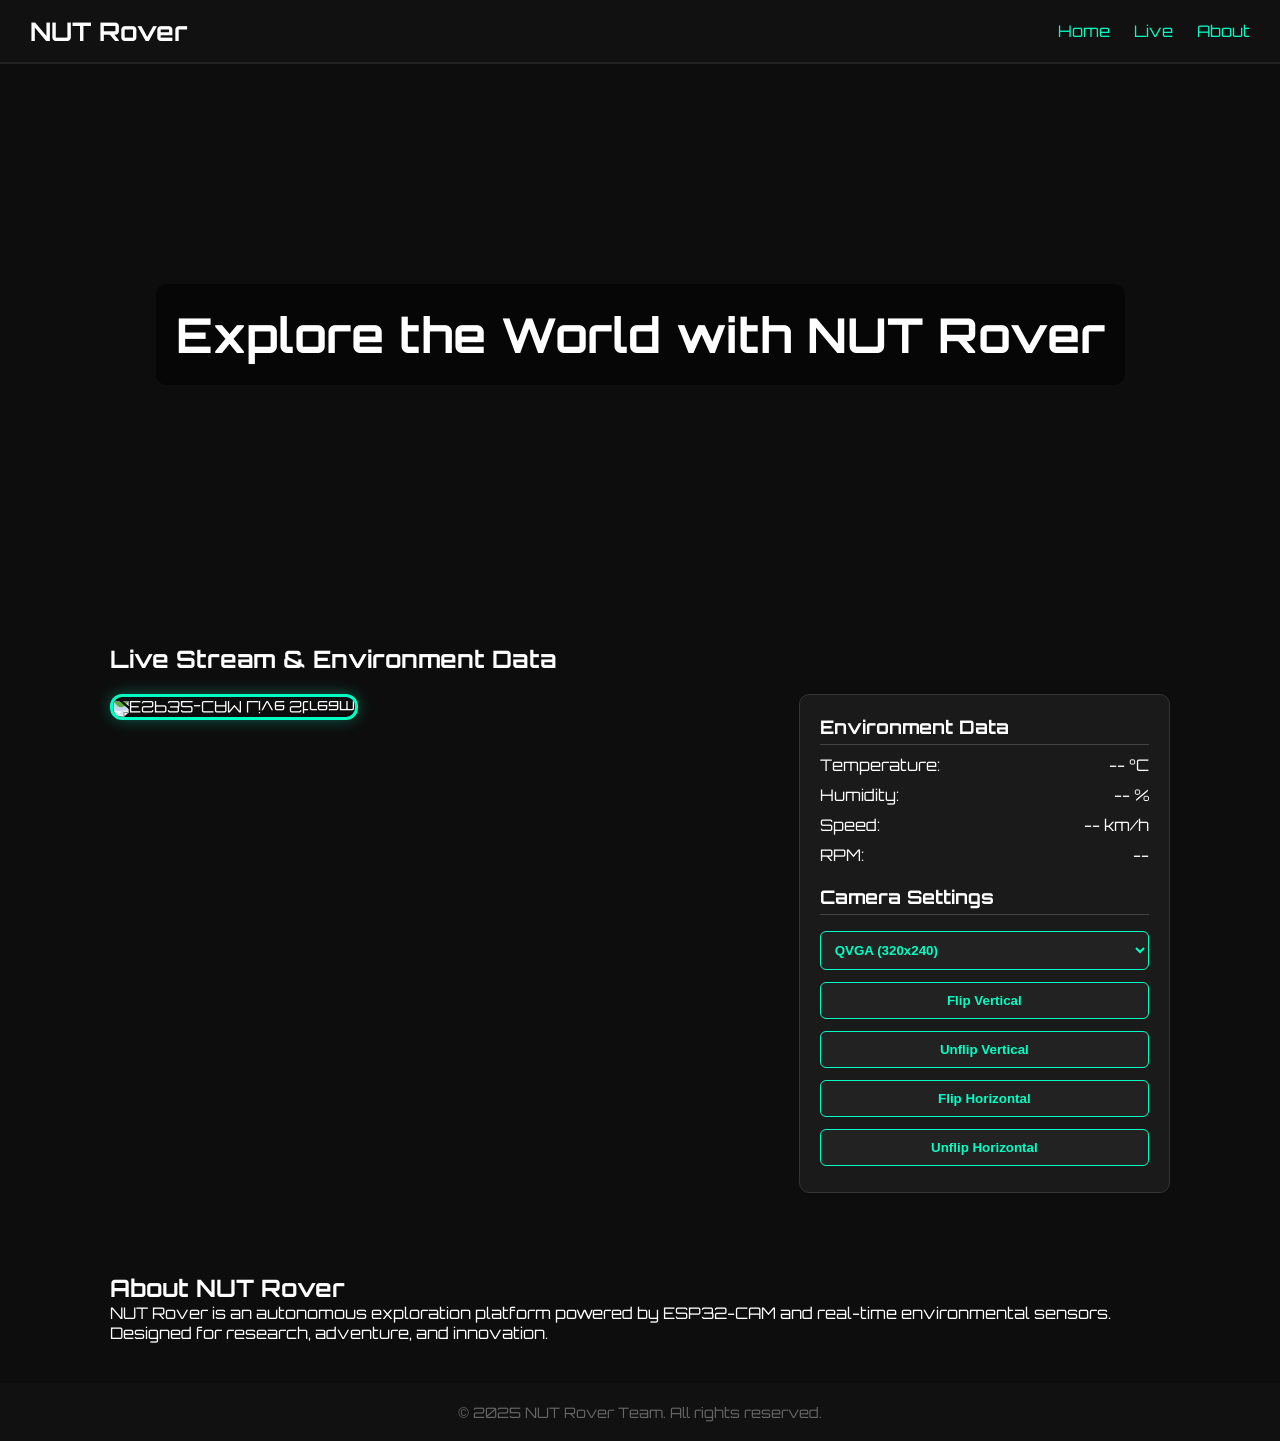
==== new.html @ 43587c88 "Add files via upload" ====
<!DOCTYPE html>
<html lang="en">
<head>
  <meta charset="UTF-8" />
  <meta name="viewport" content="width=device-width, initial-scale=1.0" />
  <title>NUT Rover | Live Explorer</title>
  <link href="https://fonts.googleapis.com/css2?family=Orbitron:wght@500&display=swap" rel="stylesheet" />
  <style>
    * { margin: 0; padding: 0; box-sizing: border-box; }

    body {
      font-family: 'Orbitron', sans-serif;
      background-color: #0d0d0d;
      color: white;
    }

    header {
      background-color: #111;
      display: flex;
      justify-content: space-between;
      align-items: center;
      padding: 15px 30px;
      border-bottom: 2px solid #222;
    }

    header h1 {
      font-size: 1.6rem;
    }

    nav a {
      color: #00ffc3;
      text-decoration: none;
      margin-left: 20px;
      font-size: 1rem;
      transition: 0.2s;
    }

    nav a:hover {
      color: #ffffff;
    }

    .hero {
      height: 60vh;
      background: url('cover.jpg') center/cover no-repeat;
      display: flex;
      align-items: center;
      justify-content: center;
      text-align: center;
      padding: 30px;
    }

    .hero h2 {
      font-size: 3rem;
      background: rgba(0,0,0,0.5);
      padding: 20px;
      border-radius: 10px;
    }

    .section {
      padding: 40px 20px;
      max-width: 1100px;
      margin: auto;
    }

    .video-container {
      display: flex;
      flex-wrap: wrap;
      gap: 30px;
      justify-content: space-between;
    }

    .stream {
      flex: 2;
      min-width: 300px;
    }

    .stream img {
      width: 100%;
      border-radius: 12px;
      border: 3px solid #00ffc3;
      box-shadow: 0 0 15px #00ffc355;
      transform: scaleY(-1);
    }

    .data-panel {
      flex: 1;
      background-color: #1a1a1a;
      border-radius: 10px;
      padding: 20px;
      border: 1px solid #333;
    }

    .data-panel h3 {
      margin-bottom: 10px;
      border-bottom: 1px solid #444;
      padding-bottom: 5px;
    }

    .data-item {
      display: flex;
      justify-content: space-between;
      margin: 10px 0;
    }

    .data-panel select,
    .data-panel button {
      background: #222;
      color: #00ffc3;
      border: 1px solid #00ffc3;
      padding: 10px;
      margin: 6px 0;
      width: 100%;
      font-weight: bold;
      border-radius: 6px;
      cursor: pointer;
    }

    .data-panel select:hover,
    .data-panel button:hover {
      background-color: #00ffc320;
    }

    footer {
      text-align: center;
      padding: 20px;
      background: #111;
      color: #666;
      font-size: 0.9rem;
    }
  </style>
</head>
<body>

  <header>
    <h1>NUT Rover</h1>
    <nav>
      <a href="#home">Home</a>
      <a href="#live">Live</a>
      <a href="#about">About</a>
    </nav>
  </header>

  <section id="home" class="hero">
    <h2>Explore the World with NUT Rover</h2>
  </section>

  <section id="live" class="section">
    <h2 style="margin-bottom: 20px;">Live Stream & Environment Data</h2>
    <div class="video-container">
      <div class="stream">
        <img id="video" src="http://192.168.8.157:81/stream" alt="ESP32-CAM Live Stream">
      </div>
      <div class="data-panel">
        <h3>Environment Data</h3>
        <div class="data-item"><span>Temperature:</span><span id="temp">-- °C</span></div>
        <div class="data-item"><span>Humidity:</span><span id="hum">-- %</span></div>
        <div class="data-item"><span>Speed:</span><span id="speed">-- km/h</span></div>
        <div class="data-item"><span>RPM:</span><span id="rpm">--</span></div>

        <h3 style="margin-top: 20px;">Camera Settings</h3>
        <select onchange="setCamera('framesize', this.value)">
          <option value="10">UXGA (1600x1200)</option>
          <option value="9">SXGA (1280x1024)</option>
          <option value="8">XGA (1024x768)</option>
          <option value="7">SVGA (800x600)</option>
          <option value="6">VGA (640x480)</option>
          <option value="5" selected>QVGA (320x240)</option>
          <option value="4">HQVGA (240x160)</option>
        </select>

        <button onclick="setCamera('vflip', 1)">Flip Vertical</button>
        <button onclick="setCamera('vflip', 0)">Unflip Vertical</button>
        <button onclick="setCamera('hmirror', 1)">Flip Horizontal</button>
        <button onclick="setCamera('hmirror', 0)">Unflip Horizontal</button>
      </div>
    </div>
  </section>

  <section id="about" class="section">
    <h2>About NUT Rover</h2>
    <p>NUT Rover is an autonomous exploration platform powered by ESP32-CAM and real-time environmental sensors. Designed for research, adventure, and innovation.</p>
  </section>

  <footer>
    &copy; 2025 NUT Rover Team. All rights reserved.
  </footer>

  <script>
    const CAMERA_IP = "192.168.8.157"; // ESP32-CAM
    const SENSOR_IP = "192.168.8.100"; // ESP32 with sensors

    function setCamera(setting, value) {
      fetch(`http://${CAMERA_IP}/control?var=${setting}&val=${value}`)
        .then(() => console.log(`Set ${setting} = ${value}`))
        .catch(err => console.error('Camera control error:', err));
    }

    setInterval(() => {
      fetch(`http://${SENSOR_IP}/data`)
        .then(res => res.json())
        .then(data => {
          document.getElementById("temp").innerText = `${data.temp.toFixed(1)} °C`;
          document.getElementById("hum").innerText = `${data.hum.toFixed(1)} %`;
          document.getElementById("speed").innerText = `${data.speed.toFixed(1)} km/h`;
          document.getElementById("rpm").innerText = `${data.rpm}`;
        })
        .catch(() => {
          document.getElementById("temp").innerText = "-- °C";
          document.getElementById("hum").innerText = "-- %";
          document.getElementById("speed").innerText = "-- km/h";
          document.getElementById("rpm").innerText = "--";
        });
    }, 2000);
  </script>

</body>
</html>
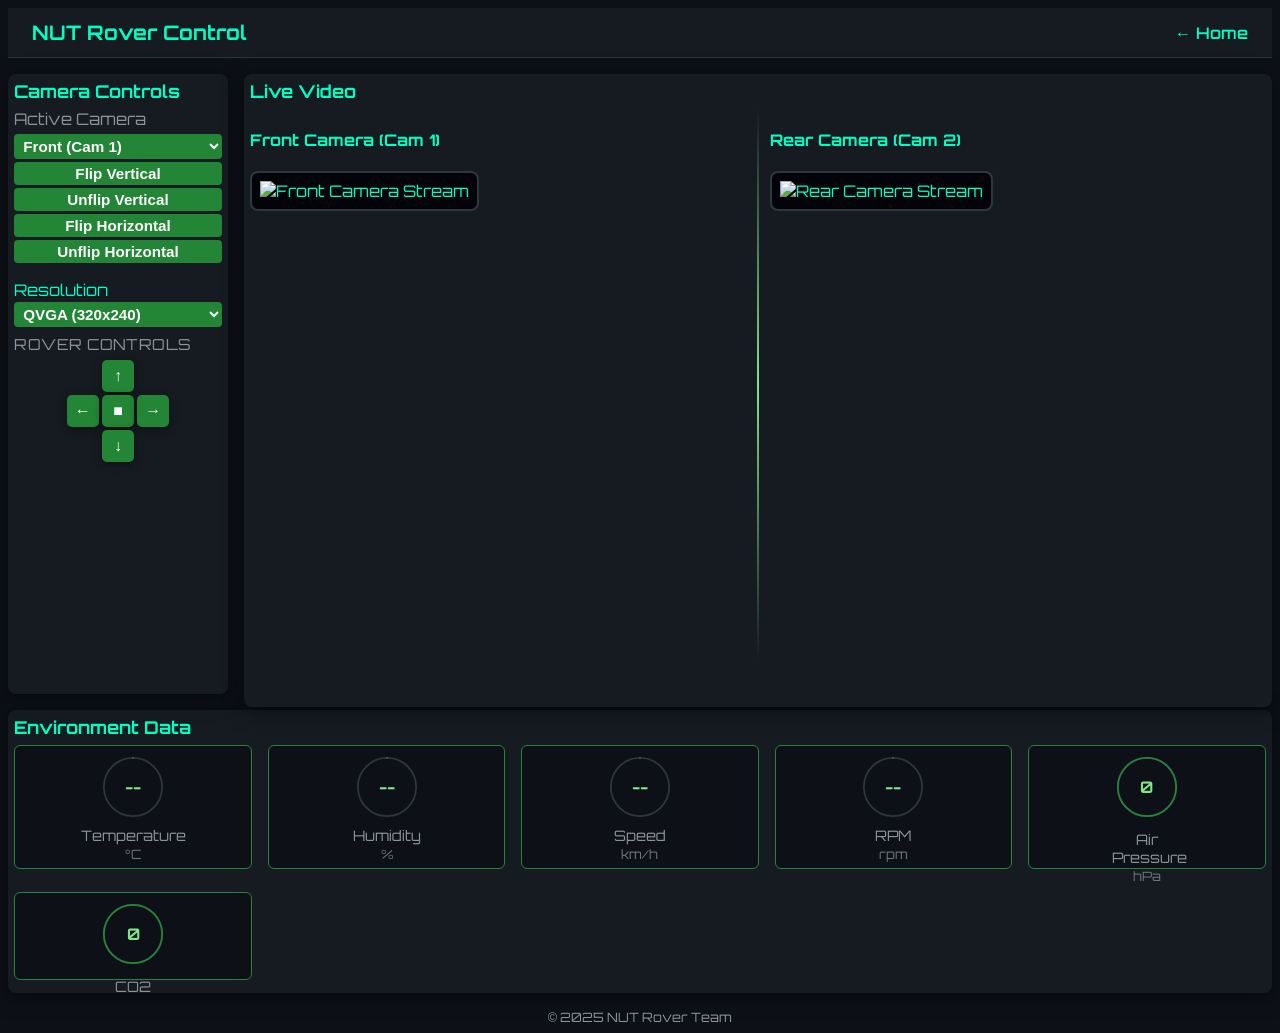
==== commit a51ccd49: "Add files via upload" ====
--- a/new.html
+++ b/new.html
@@ -2,216 +2,641 @@
 <html lang="en">
 <head>
   <meta charset="UTF-8" />
-  <meta name="viewport" content="width=device-width, initial-scale=1.0" />
-  <title>NUT Rover | Live Explorer</title>
-  <link href="https://fonts.googleapis.com/css2?family=Orbitron:wght@500&display=swap" rel="stylesheet" />
+  <meta name="viewport" content="width=device-width, initial-scale=1" />
+  <title>NUT Rover Control</title>
+  <link href="https://fonts.googleapis.com/css2?family=Orbitron:wght@400;600;700&display=swap" rel="stylesheet">
   <style>
-    * { margin: 0; padding: 0; box-sizing: border-box; }
-
     body {
+      background: #0d1117;
+      color: #00ffc3;
       font-family: 'Orbitron', sans-serif;
-      background-color: #0d0d0d;
-      color: white;
+      margin: 0;
+      padding: 0.5rem;
+      min-height: 100vh;
+      box-sizing: border-box;
     }
 
     header {
-      background-color: #111;
       display: flex;
       justify-content: space-between;
       align-items: center;
-      padding: 15px 30px;
-      border-bottom: 2px solid #222;
-    }
-
-    header h1 {
-      font-size: 1.6rem;
-    }
-
-    nav a {
+      background: #161b22;
+      padding: 0.75rem 1.5rem;
+      border-bottom: 1px solid #30363d;
+      margin-bottom: 1rem;
+    }
+
+    .logo {
+      font-size: 1.25rem;
+      font-weight: 700;
+    }
+
+    a {
       color: #00ffc3;
       text-decoration: none;
-      margin-left: 20px;
+      font-weight: 600;
+    }
+
+    .main-grid {
+      display: grid;
+      grid-template-columns: 220px minmax(0, 1fr);
+      gap: 1rem;
+      height: calc(100vh - 280px);
+      min-height: 300px;
+    }
+
+    .panel {
+      background: #161b22;
+      padding: 0.4rem;
+      border-radius: 8px;
+      box-shadow: 0 4px 20px rgba(0,0,0,0.5);
+      overflow: hidden;
+    }
+
+    .panel h3 {
+      margin-top: 0;
+      margin-bottom: 0.4rem;
+      font-size: 1.1rem;
+    }
+
+    .video-panel {
+      display: flex;
+      flex-direction: column;
+      align-items: stretch;
+      height: 100%;
+    }
+
+    .video-grid {
+      display: grid;
+      grid-template-columns: 1fr;
+      gap: 1rem;
+      width: 100%;
+    }
+
+    .main-stream {
+      width: 100%;
+      height: calc(100% - 70px);
+      min-height: 240px;
+      border-radius: 8px;
+      background: #020409;
+      object-fit: contain;
+    }
+
+    .dual-stream {
+      display: grid;
+      grid-template-columns: 1fr 1fr;
+      gap: 1.5rem;
+      height: calc(100% - 70px);
+      min-height: 240px;
+      position: relative;
+    }
+
+    .dual-stream::after {
+      content: '';
+      position: absolute;
+      left: 50%;
+      top: 0;
+      bottom: 0;
+      width: 2px;
+      background: linear-gradient(to bottom, transparent, #7ee787, transparent);
+      transform: translateX(-50%);
+    }
+
+    .stream-half {
+      width: 100%;
+      height: 100%;
+      border-radius: 8px;
+      background: #020409;
+      object-fit: contain;
+      border: 2px solid #30363d;
+      padding: 0.5rem;
+      position: relative;
+      z-index: 1;
+    }
+
+    .stream-half h4 {
+      margin: 0 0 0.5rem 0;
+      font-size: 0.9rem;
+      color: #7ee787;
+      text-align: center;
+      padding: 0.3rem;
+      background: #21262d;
+      border-radius: 4px;
+    }
+
+    .stream-toggle {
+      display: flex;
+      gap: 0.25rem;
+      margin-bottom: 0.4rem;
+      justify-content: center;
+    }
+
+    .toggle-btn {
+      background: #0d1117;
+      color: #00ffc3;
+      border: 1px solid #30363d;
+      border-radius: 4px;
+      padding: 0.2rem 0.4rem;
+      cursor: pointer;
+      font-weight: 600;
+      transition: all 0.2s ease;
+      font-size: 0.95rem;
+    }
+
+    .toggle-btn.active {
+      background: #238636;
+      border-color: #238636;
+      color: white;
+    }
+
+    .toggle-btn:hover {
+      background: #2ea043;
+      border-color: #2ea043;
+      color: white;
+    }
+
+    .video-card {
+      background: #0d1117;
+      border: 1px solid #30363d;
+      border-radius: 12px;
+      padding: 0.75rem;
+    }
+
+    .video-card h4 {
+      margin: 0 0 0.5rem 0;
+      font-weight: 600;
+      color: #7ee787;
       font-size: 1rem;
-      transition: 0.2s;
-    }
-
-    nav a:hover {
-      color: #ffffff;
-    }
-
-    .hero {
-      height: 60vh;
-      background: url('cover.jpg') center/cover no-repeat;
+    }
+
+    .video-card img {
+      width: 100%;
+      height: 480px;
+      border-radius: 8px;
+      display: block;
+      background: #020409;
+      object-fit: contain;
+    }
+
+    .video-actions {
       display: flex;
+      gap: 0.5rem;
+      margin-top: 0.5rem;
+    }
+
+    .btn-control, select, input[type="text"] {
+      background: #238636;
+      color: white;
+      border: none;
+      border-radius: 4px;
+      padding: 0.2rem 0.3rem;
+      margin: 0.08rem 0;
+      cursor: pointer;
+      font-weight: 600;
+      width: 100%;
+      font-size: 0.95rem;
+    }
+
+    input[type="text"] {
+      background: #0d1117;
+      border: 1px solid #238636;
+      color: #c9d1d9;
+      width: auto;
+    }
+
+    .btn-control:hover {
+      background: #2ea043;
+    }
+
+    .sensor-item {
+      background: #0d1117;
+      border: 1px solid #238636;
+      border-radius: 6px;
+      padding: 0.4rem;
+      text-align: center;
+      margin-bottom: 0.4rem;
+      position: relative;
+    }
+
+    .gauge-container {
+      position: relative;
+      width: 70px;
+      height: 70px;
+      margin: 0 auto 0.25rem;
+    }
+
+    .gauge-svg {
+      width: 100%;
+      height: 100%;
+      transform: rotate(-90deg);
+    }
+
+    .gauge-bg {
+      fill: none;
+      stroke: #30363d;
+      stroke-width: 3;
+    }
+
+    .gauge-fill {
+      fill: none;
+      stroke: #238636;
+      stroke-width: 3;
+      stroke-linecap: round;
+      transition: stroke-dasharray 0.5s ease;
+    }
+
+    .gauge-value {
+      position: absolute;
+      top: 50%;
+      left: 50%;
+      transform: translate(-50%, -50%);
+      font-size: 1rem;
+      font-weight: 700;
+      color: #7ee787;
+    }
+
+    .gauge-label {
+      font-size: 0.9rem;
+      color: #8b949e;
+      margin-top: 0.25rem;
+    }
+
+    .gauge-unit {
+      font-size: 0.8rem;
+      color: #6e7681;
+      margin-top: 0.1rem;
+    }
+
+    .movement-controls { margin-top: 0.4rem; }
+
+    .movement-grid {
+      display: grid;
+      grid-template-columns: repeat(3, auto);
+      grid-template-rows: repeat(3, auto);
+      gap: 0.2rem;
+      justify-content: center;
+      align-items: center;
+    }
+
+    .btn-pad {
+      background: #238636;
+      color: white;
+      border: none;
+      border-radius: 5px;
+      width: 32px;
+      height: 32px;
+      display: inline-flex;
       align-items: center;
       justify-content: center;
+      font-weight: 700;
+      font-size: 1rem;
+      cursor: pointer;
+      box-shadow: 0 2px 8px rgba(0,0,0,0.4);
+    }
+
+    .btn-pad:hover { background: #2ea043; }
+
+    .subtitle {
+      margin-top: 0.4rem;
+      margin-bottom: 0.25rem;
+      color: #8b949e;
+      font-size: 0.95rem;
+      text-transform: uppercase;
+      letter-spacing: 0.03em;
+    }
+
+    
+
+    footer {
+      margin-top: 1rem;
       text-align: center;
-      padding: 30px;
-    }
-
-    .hero h2 {
-      font-size: 3rem;
-      background: rgba(0,0,0,0.5);
-      padding: 20px;
-      border-radius: 10px;
-    }
-
-    .section {
-      padding: 40px 20px;
-      max-width: 1100px;
-      margin: auto;
-    }
-
-    .video-container {
-      display: flex;
-      flex-wrap: wrap;
-      gap: 30px;
-      justify-content: space-between;
-    }
-
-    .stream {
-      flex: 2;
-      min-width: 300px;
-    }
-
-    .stream img {
-      width: 100%;
-      border-radius: 12px;
-      border: 3px solid #00ffc3;
-      box-shadow: 0 0 15px #00ffc355;
-      transform: scaleY(-1);
-    }
-
-    .data-panel {
-      flex: 1;
-      background-color: #1a1a1a;
-      border-radius: 10px;
-      padding: 20px;
-      border: 1px solid #333;
-    }
-
-    .data-panel h3 {
-      margin-bottom: 10px;
-      border-bottom: 1px solid #444;
-      padding-bottom: 5px;
-    }
-
-    .data-item {
-      display: flex;
-      justify-content: space-between;
-      margin: 10px 0;
-    }
-
-    .data-panel select,
-    .data-panel button {
-      background: #222;
-      color: #00ffc3;
-      border: 1px solid #00ffc3;
-      padding: 10px;
-      margin: 6px 0;
-      width: 100%;
-      font-weight: bold;
-      border-radius: 6px;
-      cursor: pointer;
-    }
-
-    .data-panel select:hover,
-    .data-panel button:hover {
-      background-color: #00ffc320;
-    }
-
-    footer {
-      text-align: center;
-      padding: 20px;
-      background: #111;
-      color: #666;
-      font-size: 0.9rem;
+      color: #8b949e;
+      font-size: 0.8rem;
+    }
+
+    @media (max-width: 1024px) {
+      .main-grid {
+        grid-template-columns: 200px minmax(0, 1fr);
+        height: calc(100vh - 250px);
+      }
+      
+      .dual-stream {
+        gap: 1rem;
+      }
+      
+      .gauge-container {
+        width: 60px;
+        height: 60px;
+      }
+    }
+
+    @media (max-width: 768px) {
+      body {
+        padding: 0.25rem;
+      }
+      
+      header {
+        padding: 0.5rem 1rem;
+        margin-bottom: 0.5rem;
+      }
+      
+      .main-grid {
+        grid-template-columns: 1fr;
+        height: auto;
+        min-height: auto;
+      }
+      
+      .dual-stream {
+        grid-template-columns: 1fr;
+        gap: 1rem;
+        height: auto;
+        min-height: auto;
+      }
+      
+      .dual-stream::after {
+        display: none;
+      }
+      
+      .stream-half {
+        height: 200px;
+        min-height: 200px;
+      }
+      
+      .panel[style*="margin-top: 1rem"] {
+        margin-top: 0.5rem !important;
+      }
+      
+      .panel[style*="margin-top: 1rem"] > div {
+        grid-template-columns: repeat(2, 1fr) !important;
+      }
+      
+      .gauge-container {
+        width: 50px;
+        height: 50px;
+      }
     }
   </style>
 </head>
 <body>
 
-  <header>
-    <h1>NUT Rover</h1>
-    <nav>
-      <a href="#home">Home</a>
-      <a href="#live">Live</a>
-      <a href="#about">About</a>
-    </nav>
-  </header>
-
-  <section id="home" class="hero">
-    <h2>Explore the World with NUT Rover</h2>
-  </section>
-
-  <section id="live" class="section">
-    <h2 style="margin-bottom: 20px;">Live Stream & Environment Data</h2>
-    <div class="video-container">
-      <div class="stream">
-        <img id="video" src="http://192.168.8.157:81/stream" alt="ESP32-CAM Live Stream">
-      </div>
-      <div class="data-panel">
-        <h3>Environment Data</h3>
-        <div class="data-item"><span>Temperature:</span><span id="temp">-- °C</span></div>
-        <div class="data-item"><span>Humidity:</span><span id="hum">-- %</span></div>
-        <div class="data-item"><span>Speed:</span><span id="speed">-- km/h</span></div>
-        <div class="data-item"><span>RPM:</span><span id="rpm">--</span></div>
-
-        <h3 style="margin-top: 20px;">Camera Settings</h3>
-        <select onchange="setCamera('framesize', this.value)">
-          <option value="10">UXGA (1600x1200)</option>
-          <option value="9">SXGA (1280x1024)</option>
-          <option value="8">XGA (1024x768)</option>
-          <option value="7">SVGA (800x600)</option>
-          <option value="6">VGA (640x480)</option>
-          <option value="5" selected>QVGA (320x240)</option>
-          <option value="4">HQVGA (240x160)</option>
-        </select>
-
-        <button onclick="setCamera('vflip', 1)">Flip Vertical</button>
-        <button onclick="setCamera('vflip', 0)">Unflip Vertical</button>
-        <button onclick="setCamera('hmirror', 1)">Flip Horizontal</button>
-        <button onclick="setCamera('hmirror', 0)">Unflip Horizontal</button>
-      </div>
-    </div>
-  </section>
-
-  <section id="about" class="section">
-    <h2>About NUT Rover</h2>
-    <p>NUT Rover is an autonomous exploration platform powered by ESP32-CAM and real-time environmental sensors. Designed for research, adventure, and innovation.</p>
-  </section>
-
-  <footer>
-    &copy; 2025 NUT Rover Team. All rights reserved.
-  </footer>
-
-  <script>
-    const CAMERA_IP = "192.168.8.157"; // ESP32-CAM
-    const SENSOR_IP = "192.168.8.100"; // ESP32 with sensors
-
-    function setCamera(setting, value) {
-      fetch(`http://${CAMERA_IP}/control?var=${setting}&val=${value}`)
-        .then(() => console.log(`Set ${setting} = ${value}`))
-        .catch(err => console.error('Camera control error:', err));
-    }
-
-    setInterval(() => {
-      fetch(`http://${SENSOR_IP}/data`)
-        .then(res => res.json())
-        .then(data => {
-          document.getElementById("temp").innerText = `${data.temp.toFixed(1)} °C`;
-          document.getElementById("hum").innerText = `${data.hum.toFixed(1)} %`;
-          document.getElementById("speed").innerText = `${data.speed.toFixed(1)} km/h`;
-          document.getElementById("rpm").innerText = `${data.rpm}`;
-        })
-        .catch(() => {
-          document.getElementById("temp").innerText = "-- °C";
-          document.getElementById("hum").innerText = "-- %";
-          document.getElementById("speed").innerText = "-- km/h";
-          document.getElementById("rpm").innerText = "--";
-        });
-    }, 2000);
-  </script>
+<header>
+  <div class="logo">NUT Rover Control</div>
+  <a href="index.html">← Home</a>
+</header>
+
+<div class="main-grid">
+
+  <div class="panel">
+    <h3>Camera Controls</h3>
+    <label for="cameraSelect" style="display:block; margin-bottom:0.25rem; color:#8b949e;">Active Camera</label>
+    <select id="cameraSelect" onchange="updateStatus('Active camera: ' + (this.value === 'cam1' ? 'Front' : 'Rear'))">
+      <option value="cam1" selected>Front (Cam 1)</option>
+      <option value="cam2">Rear (Cam 2)</option>
+    </select>
+    <button class="btn-control" onclick="setCamera('vflip', 1)">Flip Vertical</button>
+    <button class="btn-control" onclick="setCamera('vflip', 0)">Unflip Vertical</button>
+    <button class="btn-control" onclick="setCamera('hmirror', 1)">Flip Horizontal</button>
+    <button class="btn-control" onclick="setCamera('hmirror', 0)">Unflip Horizontal</button>
+    <label for="quality" style="margin-top:1rem; display:block;">Resolution</label>
+    <select id="quality" onchange="setCamera('framesize', this.value)">
+      <option value="10">UXGA (1600x1200)</option>
+      <option value="9">SXGA (1280x1024)</option>
+      <option value="8">XGA (1024x768)</option>
+      <option value="7">SVGA (800x600)</option>
+      <option value="6">VGA (640x480)</option>
+      <option value="5" selected>QVGA (320x240)</option>
+      <option value="4">HQVGA (240x160)</option>
+    </select>
+    <div class="subtitle">Rover Controls</div>
+    <div class="movement-controls">
+      <div class="movement-grid">
+        <div></div>
+        <button class="btn-pad" aria-label="Forward" onclick="moveRover('forward')">↑</button>
+        <div></div>
+        <button class="btn-pad" aria-label="Left" onclick="moveRover('left')">←</button>
+        <button class="btn-pad" aria-label="Stop" onclick="moveRover('stop')">■</button>
+        <button class="btn-pad" aria-label="Right" onclick="moveRover('right')">→</button>
+        <div></div>
+        <button class="btn-pad" aria-label="Backward" onclick="moveRover('backward')">↓</button>
+        <div></div>
+      </div>
+    </div>
+  </div>
+
+  <div class="panel video-panel">
+    <h3>Live Video</h3>
+    
+    <div class="dual-stream">
+      <div>
+        <h4>Front Camera (Cam 1)</h4>
+        <img id="stream1" class="stream-half" src="" alt="Front Camera Stream" />
+      </div>
+      <div>
+        <h4>Rear Camera (Cam 2)</h4>
+        <img id="stream2" class="stream-half" src="" alt="Rear Camera Stream" />
+      </div>
+    </div>
+
+    <div id="status" style="margin-top: 1rem;"></div>
+  </div>
+</div>
+
+<div class="panel" style="margin-top: 1rem;">
+  <h3>Environment Data</h3>
+  <div style="display: grid; grid-template-columns: repeat(auto-fit, minmax(200px, 1fr)); gap: 1rem;">
+    <div class="sensor-item">
+      <div class="gauge-container">
+        <svg class="gauge-svg" viewBox="0 0 120 120">
+          <circle class="gauge-bg" cx="60" cy="60" r="50"></circle>
+          <circle class="gauge-fill" id="tempGauge" cx="60" cy="60" r="50" 
+                  stroke-dasharray="0 314" stroke-dashoffset="0"></circle>
+        </svg>
+        <div class="gauge-value" id="tempValue">--</div>
+      </div>
+      <div class="gauge-label">Temperature</div>
+      <div class="gauge-unit">°C</div>
+    </div>
+    
+    <div class="sensor-item">
+      <div class="gauge-container">
+        <svg class="gauge-svg" viewBox="0 0 120 120">
+          <circle class="gauge-bg" cx="60" cy="60" r="50"></circle>
+          <circle class="gauge-fill" id="humGauge" cx="60" cy="60" r="50" 
+                  stroke-dasharray="0 314" stroke-dashoffset="0"></circle>
+        </svg>
+        <div class="gauge-value" id="humValue">--</div>
+      </div>
+      <div class="gauge-label">Humidity</div>
+      <div class="gauge-unit">%</div>
+    </div>
+    
+    <div class="sensor-item">
+      <div class="gauge-container">
+        <svg class="gauge-svg" viewBox="0 0 120 120">
+          <circle class="gauge-bg" cx="60" cy="60" r="50"></circle>
+          <circle class="gauge-fill" id="speedGauge" cx="60" cy="60" r="50" 
+                  stroke-dasharray="0 314" stroke-dashoffset="0"></circle>
+        </svg>
+        <div class="gauge-value" id="speedValue">--</div>
+      </div>
+      <div class="gauge-label">Speed</div>
+      <div class="gauge-unit">km/h</div>
+    </div>
+    
+    <div class="sensor-item">
+      <div class="gauge-container">
+        <svg class="gauge-svg" viewBox="0 0 120 120">
+          <circle class="gauge-bg" cx="60" cy="60" r="50"></circle>
+          <circle class="gauge-fill" id="rpmGauge" cx="60" cy="60" r="50" 
+                  stroke-dasharray="0 314" stroke-dashoffset="0"></circle>
+        </svg>
+        <div class="gauge-value" id="rpmValue">--</div>
+      </div>
+      <div class="gauge-label">RPM</div>
+      <div class="gauge-unit">rpm</div>
+    </div>
+
+    <div class="sensor-item">
+      <div class="gauge-container">
+        <svg class="gauge-svg" viewBox="0 0 120 120">
+          <circle class="gauge-bg" cx="60" cy="60" r="50" fill="none" stroke="#30363d" stroke-width="8"/>
+          <circle id="pressureGauge" class="gauge-fill" cx="60" cy="60" r="50" fill="none" stroke="#58a6ff" stroke-width="8" stroke-linecap="round" transform="rotate(-90 60 60)"/>
+        </svg>
+        <div class="gauge-value" id="pressureValue">0</div>
+        <div class="gauge-label">Air Pressure</div>
+        <div class="gauge-unit">hPa</div>
+      </div>
+    </div>
+
+    <div class="sensor-item">
+      <div class="gauge-container">
+        <svg class="gauge-svg" viewBox="0 0 120 120">
+          <circle class="gauge-bg" cx="60" cy="60" r="50" fill="none" stroke="#30363d" stroke-width="8"/>
+          <circle id="co2Gauge" class="gauge-fill" cx="60" cy="60" r="50" fill="none" stroke="#f85149" stroke-width="8" stroke-linecap="round" transform="rotate(-90 60 60)"/>
+        </svg>
+        <div class="gauge-value" id="co2Value">0</div>
+        <div class="gauge-label">CO2 Level</div>
+        <div class="gauge-unit">ppm</div>
+      </div>
+    </div>
+  </div>
+</div>
+
+<footer>
+  &copy; 2025 NUT Rover Team
+</footer>
+
+<script>
+  let ROVER_IP = "192.168.8.157";
+  let CAM1_IP = "192.168.8.157";
+  let CAM2_IP = "192.168.8.157";
+  let ENV_IP = "192.168.8.132";
+
+  function getActiveCameraIP() {
+    const sel = document.getElementById('cameraSelect');
+    return sel && sel.value === 'cam2' ? CAM2_IP : CAM1_IP;
+  }
+
+  function buildStreamUrl(ip) {
+    return `http://${ip}:81/stream`;
+  }
+
+  function refreshStreams() {
+    document.getElementById('stream1').src = buildStreamUrl(CAM1_IP);
+    document.getElementById('stream2').src = buildStreamUrl(CAM2_IP);
+  }
+
+  function setCamera(setting, value) {
+    const ip = getActiveCameraIP();
+    fetch(`http://${ip}/control?var=${setting}&val=${value}`)
+      .then(() => updateStatus(`Camera setting '${setting}' set to ${value} on ${ip}`))
+      .catch(() => updateStatus('Camera control error'));
+  }
+
+  function moveRover(direction) {
+    fetch(`http://${ROVER_IP}/move?dir=${direction}`)
+      .then(() => updateStatus(`Rover moving: ${direction}`))
+      .catch(() => updateStatus('Failed to send movement command'));
+  }
+
+  function handleKeyDown(event) {
+    if (event.isComposing || event.repeat) return;
+    const active = document.activeElement && document.activeElement.tagName;
+    if (active === 'INPUT' || active === 'TEXTAREA' || active === 'SELECT') return;
+    switch (event.key) {
+      case 'ArrowUp':
+        event.preventDefault();
+        moveRover('forward');
+        break;
+      case 'ArrowLeft':
+        event.preventDefault();
+        moveRover('left');
+        break;
+      case 'ArrowRight':
+        event.preventDefault();
+        moveRover('right');
+        break;
+      case 'ArrowDown':
+        event.preventDefault();
+        moveRover('backward');
+        break;
+      case ' ': // Space key
+      case 'Spacebar':
+        event.preventDefault();
+        moveRover('stop');
+        break;
+    }
+  }
+
+  function updateGauge(gaugeId, value, maxValue, unit) {
+    const gauge = document.getElementById(gaugeId);
+    const valueEl = document.getElementById(gaugeId.replace('Gauge', 'Value'));
+    
+    if (gauge && valueEl) {
+      // Calculate percentage and update gauge fill
+      const percentage = Math.min((value / maxValue) * 100, 100);
+      const circumference = 2 * Math.PI * 50; // 2πr where r=50
+      const fillLength = (percentage / 100) * circumference;
+      
+      gauge.style.strokeDasharray = `${fillLength} ${circumference}`;
+      valueEl.innerText = value.toFixed(1);
+    }
+  }
+
+  function updateStatus(message) {
+    const status = document.getElementById('status');
+    status.innerText = message;
+    setTimeout(() => status.innerText = '', 3000);
+  }
+
+  function initUI() {
+    refreshStreams();
+    document.addEventListener('keydown', handleKeyDown);
+  }
+
+  document.addEventListener('DOMContentLoaded', initUI);
+
+  setInterval(() => {
+    fetch(`http://${ENV_IP}/data`)
+      .then(res => res.json())
+      .then(data => {
+        updateGauge('tempGauge', data.temp, 100, '°C');
+        updateGauge('humGauge', data.hum, 100, '%');
+        updateGauge('speedGauge', data.speed, 100, 'km/h');
+        updateGauge('rpmGauge', data.rpm, 1000, 'rpm');
+        updateGauge('pressureGauge', data.pressure, 1000, 'hPa');
+        updateGauge('co2Gauge', data.co2, 1000, 'ppm');
+      })
+      .catch(() => {
+        updateGauge('tempGauge', 0, 100, '°C');
+        updateGauge('humGauge', 0, 100, '%');
+        updateGauge('speedGauge', 0, 100, 'km/h');
+        updateGauge('rpmGauge', 0, 1000, 'rpm');
+        updateGauge('pressureGauge', 0, 1000, 'hPa');
+        updateGauge('co2Gauge', 0, 1000, 'ppm');
+      });
+  }, 2000);
+</script>
 
 </body>
-</html>
+</html>
